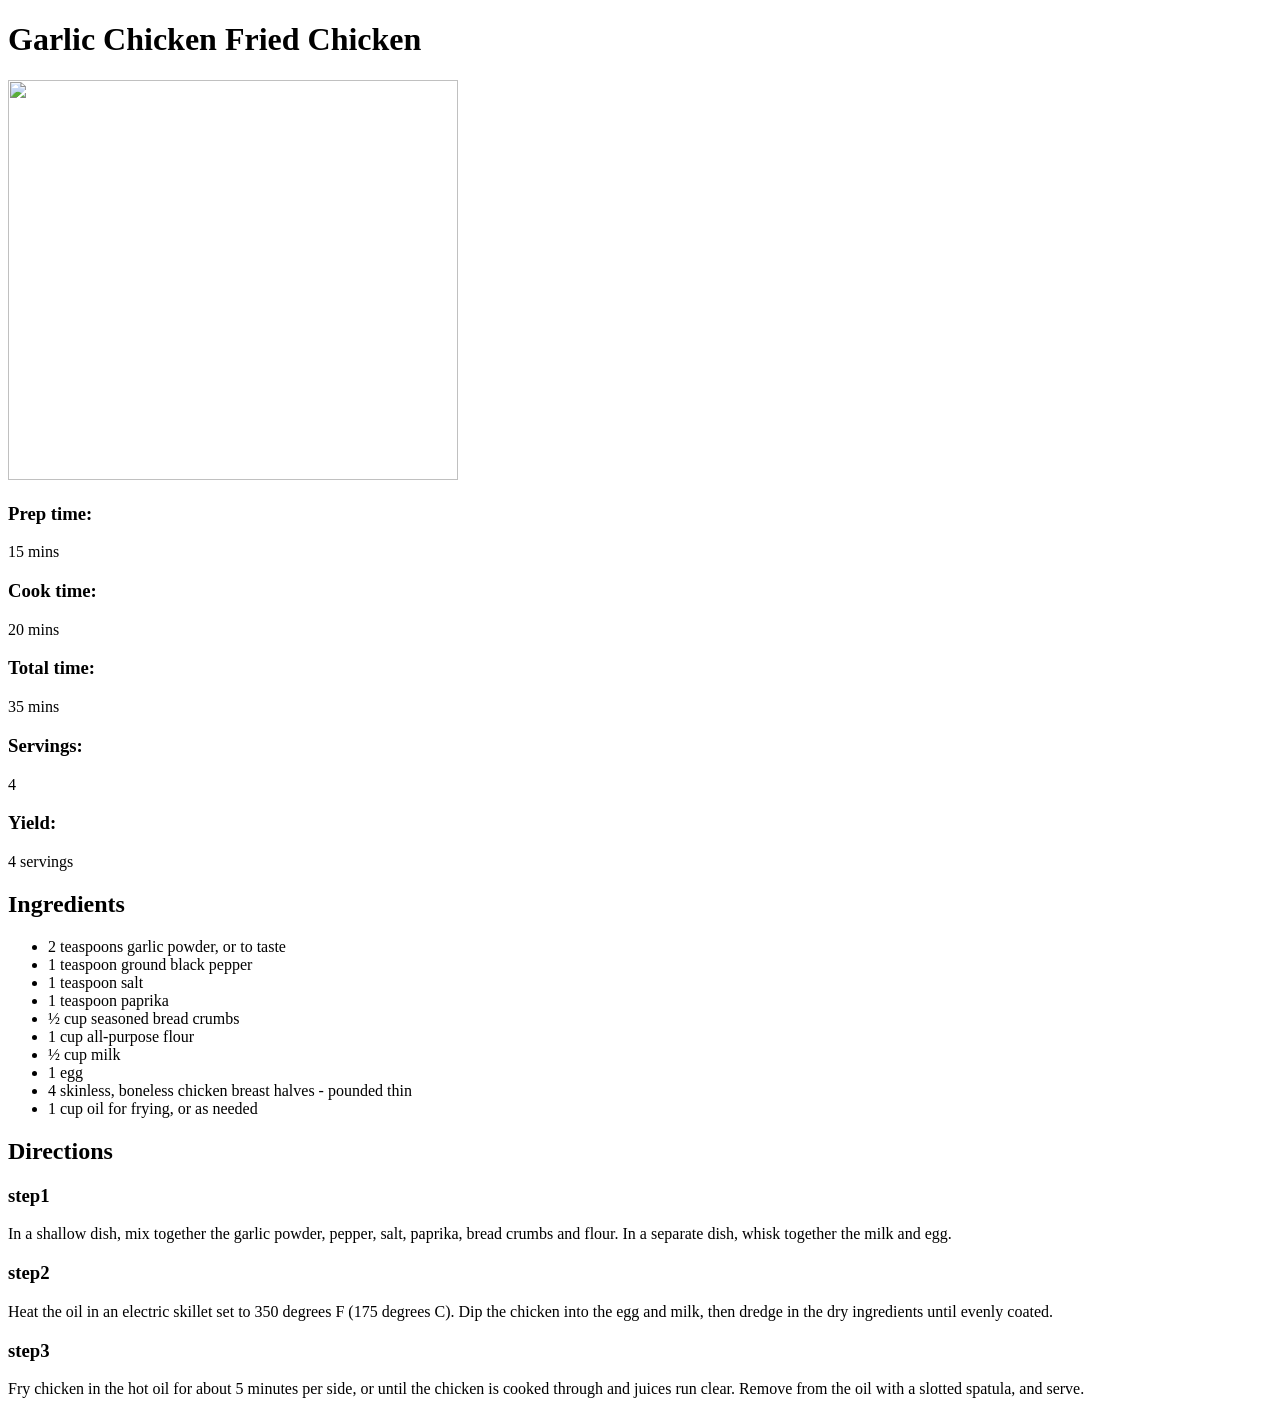
==== recipes/chicken.html @ 5b5b93c8 "New recipe file chicken Added fried chicken recipe link in HOME page" ====
<!DOCTYPE html>
<html lang="en">
    <head>
        <meta charset="UTF-8">
        <meta name="viewport" content="width=device-width, initial-scale=1.0">
        <title>Document</title>
    </head>
    <body>
        <h1>Garlic Chicken Fried Chicken</h1>
        <img src="https://www.allrecipes.com/thmb/6TYPJuDf8MWPeEJYdY0Kq25No6c=/750x0/filters:no_upscale():max_bytes(150000):strip_icc():format(webp)/8349113-garlic-chicken-fried-chicken-Tacita-Lady_T-Beautiful-1x1-1-434fa1b59efc48db9a0a351322e3f45a.jpg" height="400" width="450">
        <h3>Prep time:</h3>
        <p>15 mins</p>
        <h3>Cook time:</h3>
        <p>20 mins</p>
        <h3>Total time:</h3>
        <p>35 mins</p>
        <h3>Servings:</h3>
        <p>4</p>
        <h3>Yield:</h3>
        <p>4 servings</p>
        <h2>Ingredients</h2>
        <ul>
            <li>2 teaspoons garlic powder, or to taste</li>
            <li>1 teaspoon ground black pepper</li>
            <li>1 teaspoon salt</li>
            <li>1 teaspoon paprika</li>
            <li>½ cup seasoned bread crumbs</li>
            <li>1 cup all-purpose flour</li>
            <li>½ cup milk</li>
            <li>1 egg</li>
            <li>4 skinless, boneless chicken breast halves - pounded thin</li>
            <li>1 cup oil for frying, or as needed</li>
        </ul>
        <h2>Directions</h2>
        <h3>step1</h3>
        <p>In a shallow dish, mix together the garlic powder, pepper, salt, paprika, bread crumbs and flour. In a separate dish, whisk together the milk and egg.</p>
        <h3>step2</h3>
        <p>Heat the oil in an electric skillet set to 350 degrees F (175 degrees C). Dip the chicken into the egg and milk, then dredge in the dry ingredients until evenly coated.</p>
        <h3>step3</h3>
        <p>Fry chicken in the hot oil for about 5 minutes per side, or until the chicken is cooked through and juices run clear. Remove from the oil with a slotted spatula, and serve.</p>
    </body>
</html>
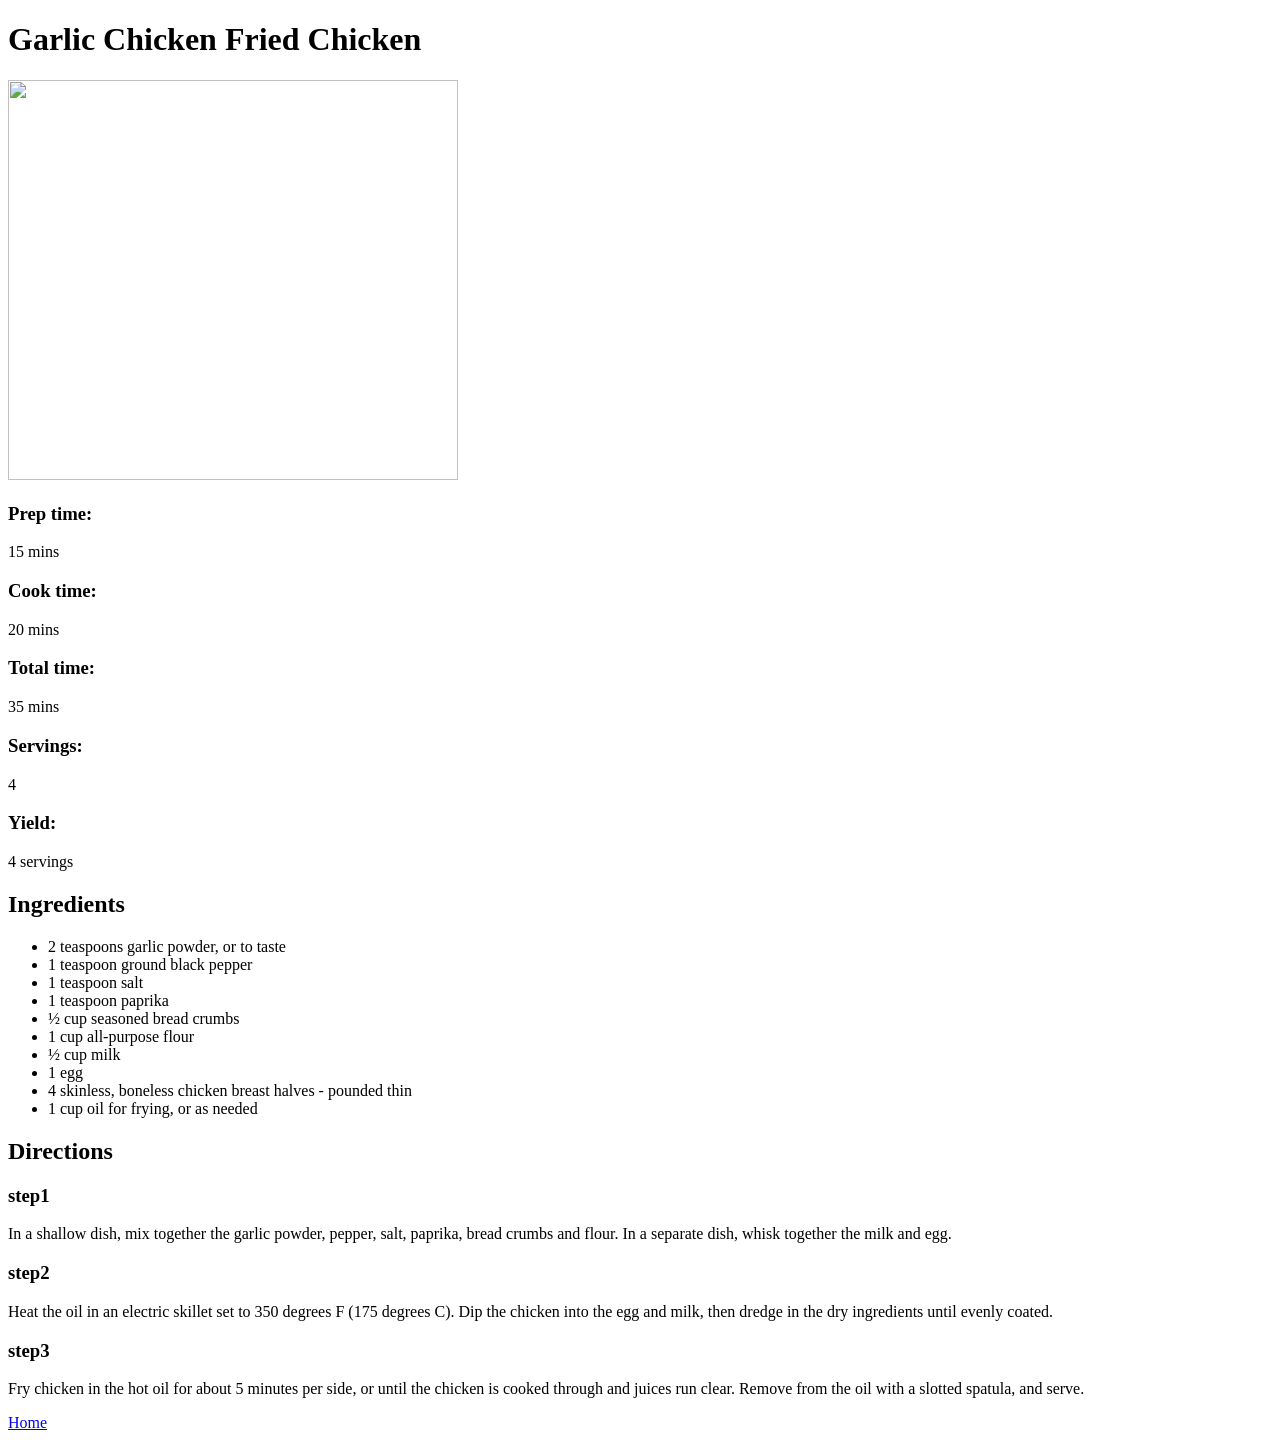
==== commit f928cb34: "Added home page link to Chicken recipe page" ====
--- a/recipes/chicken.html
+++ b/recipes/chicken.html
@@ -38,5 +38,6 @@
         <p>Heat the oil in an electric skillet set to 350 degrees F (175 degrees C). Dip the chicken into the egg and milk, then dredge in the dry ingredients until evenly coated.</p>
         <h3>step3</h3>
         <p>Fry chicken in the hot oil for about 5 minutes per side, or until the chicken is cooked through and juices run clear. Remove from the oil with a slotted spatula, and serve.</p>
+        <a href="../index.html">Home</a>
     </body>
 </html>
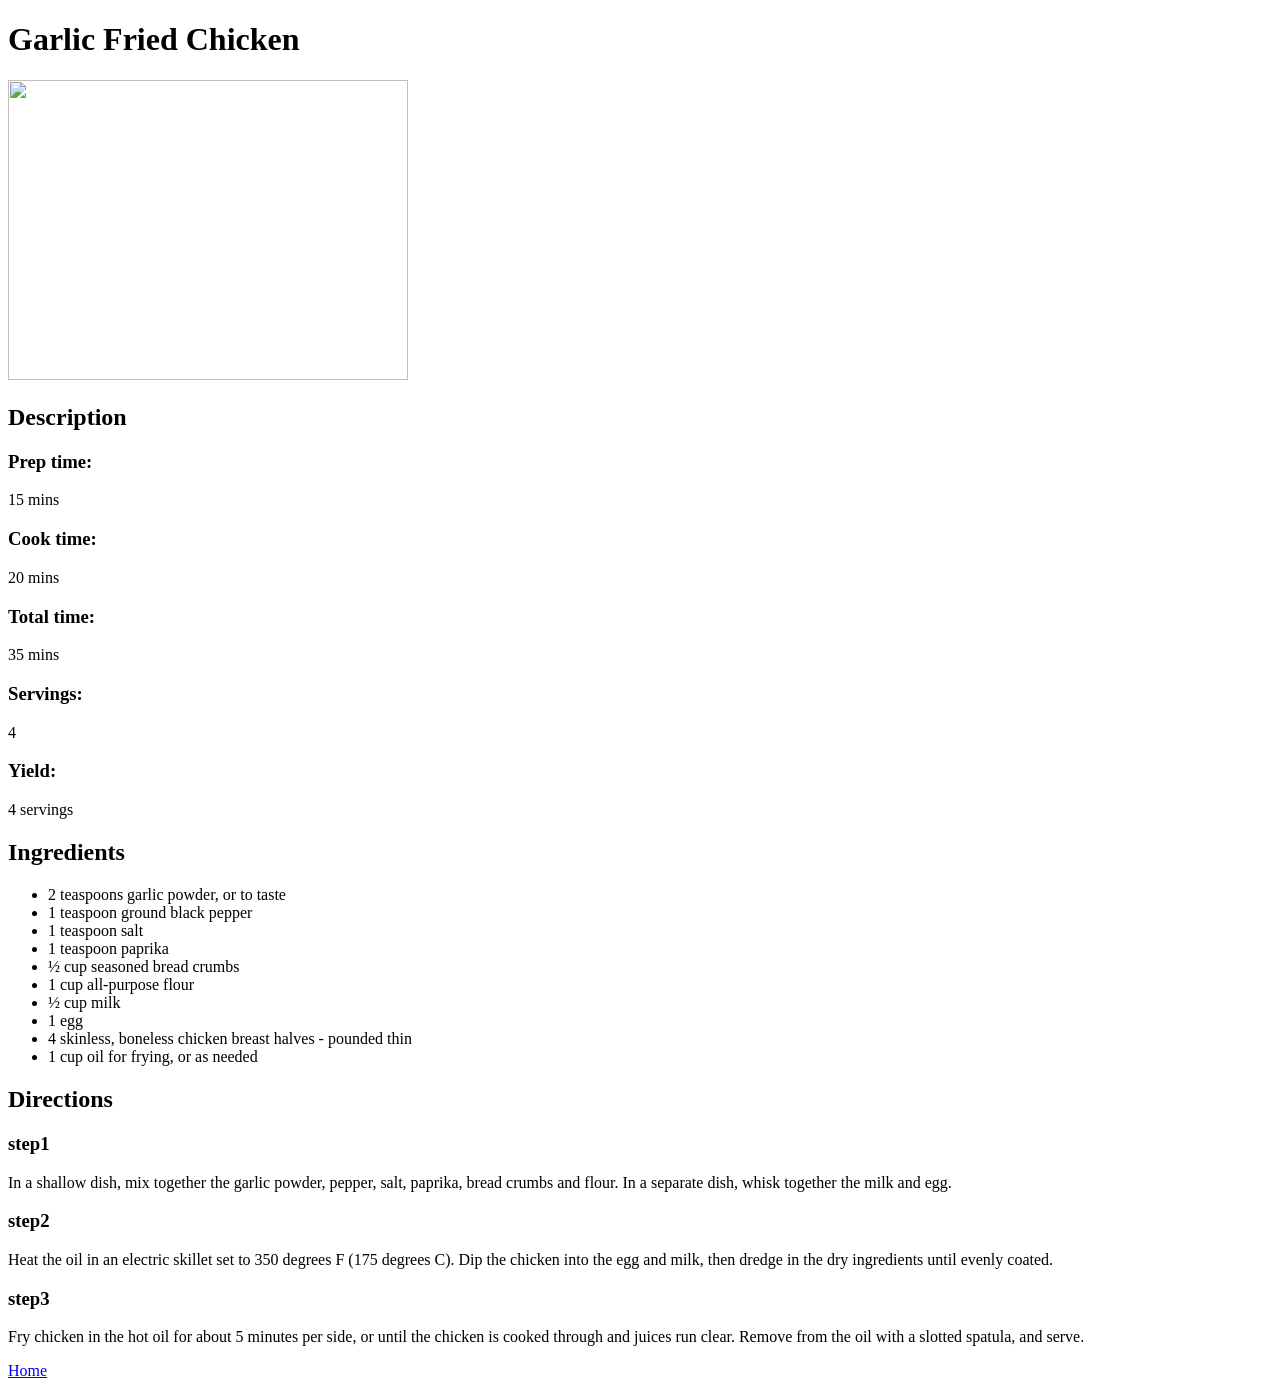
==== commit 43c799db: "Image size changed" ====
--- a/recipes/chicken.html
+++ b/recipes/chicken.html
@@ -6,8 +6,10 @@
         <title>Document</title>
     </head>
     <body>
-        <h1>Garlic Chicken Fried Chicken</h1>
-        <img src="https://www.allrecipes.com/thmb/6TYPJuDf8MWPeEJYdY0Kq25No6c=/750x0/filters:no_upscale():max_bytes(150000):strip_icc():format(webp)/8349113-garlic-chicken-fried-chicken-Tacita-Lady_T-Beautiful-1x1-1-434fa1b59efc48db9a0a351322e3f45a.jpg" height="400" width="450">
+        <h1>Garlic Fried Chicken</h1>
+        <img src="https://www.allrecipes.com/thmb/6TYPJuDf8MWPeEJYdY0Kq25No6c=/750x0/filters:no_upscale():max_bytes(150000):strip_icc():format(webp)/8349113-garlic-chicken-fried-chicken-Tacita-Lady_T-Beautiful-1x1-1-434fa1b59efc48db9a0a351322e3f45a.jpg" height="300" width="400">
+        <h2>Description</h2>
+        <p></p>
         <h3>Prep time:</h3>
         <p>15 mins</p>
         <h3>Cook time:</h3>
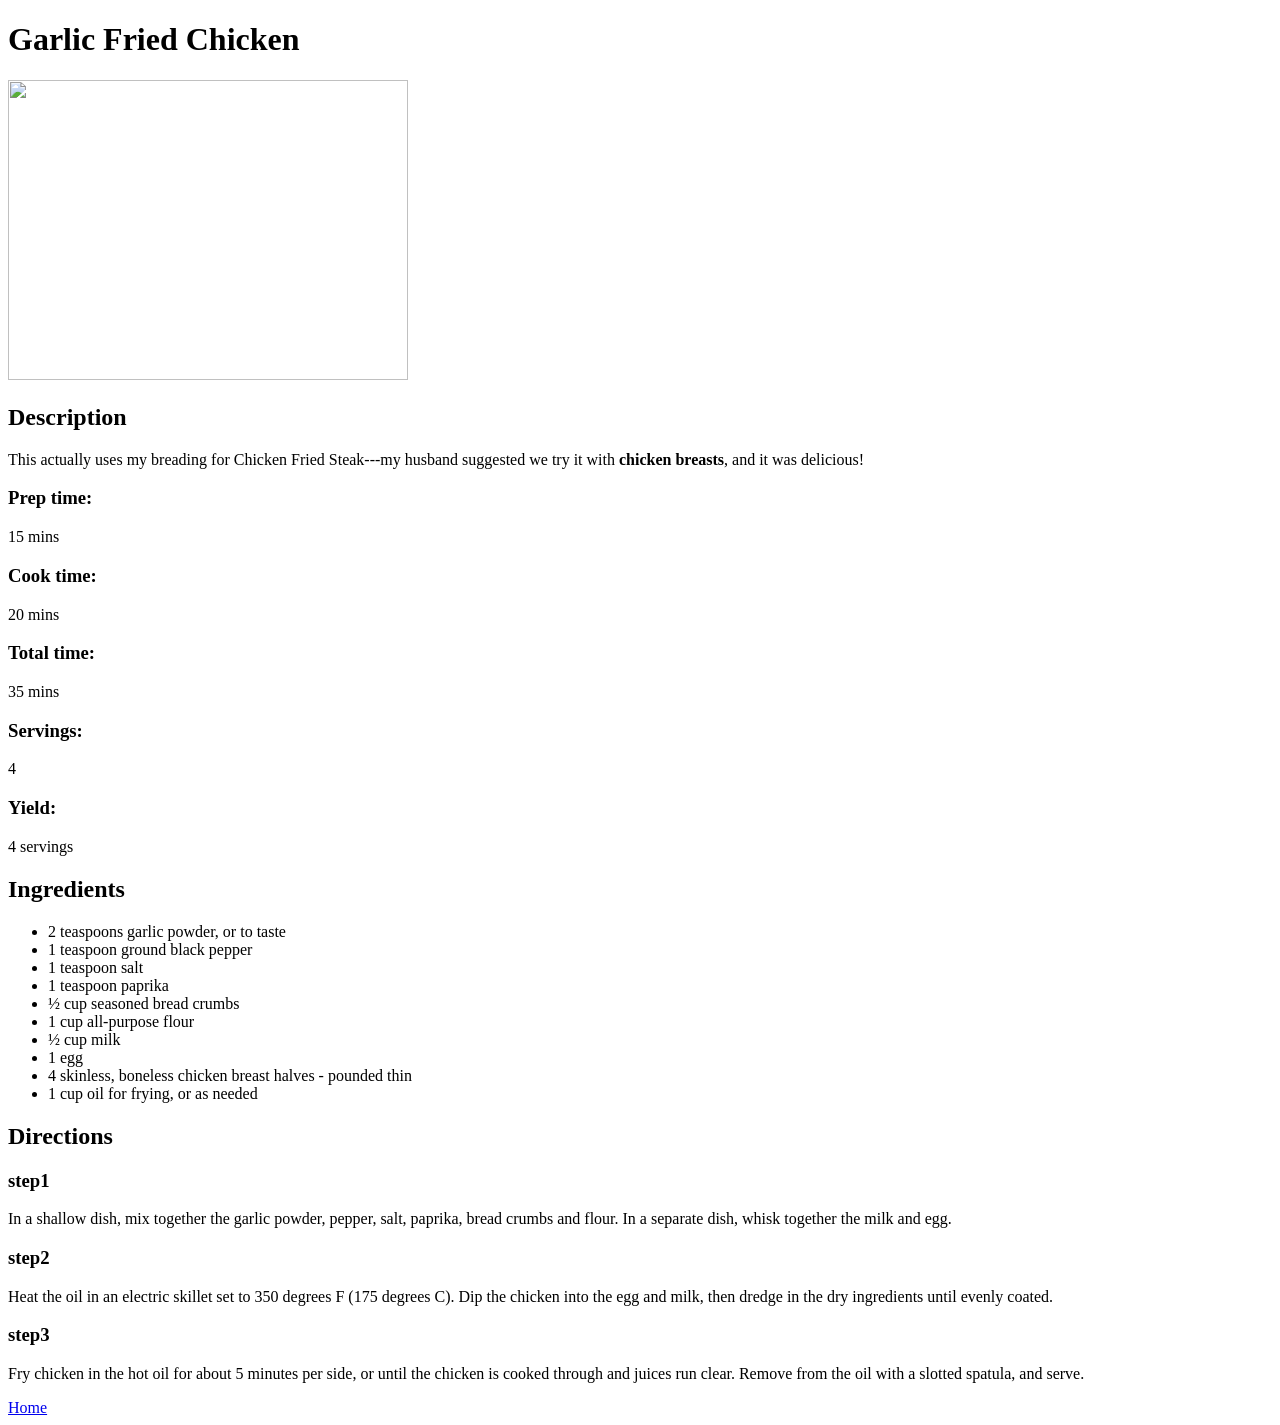
==== commit 3ca2d4b6: "Image err and chicken description Fixed image error in steak page and added description to fried chi" ====
--- a/recipes/chicken.html
+++ b/recipes/chicken.html
@@ -9,7 +9,7 @@
         <h1>Garlic Fried Chicken</h1>
         <img src="https://www.allrecipes.com/thmb/6TYPJuDf8MWPeEJYdY0Kq25No6c=/750x0/filters:no_upscale():max_bytes(150000):strip_icc():format(webp)/8349113-garlic-chicken-fried-chicken-Tacita-Lady_T-Beautiful-1x1-1-434fa1b59efc48db9a0a351322e3f45a.jpg" height="300" width="400">
         <h2>Description</h2>
-        <p></p>
+        <p>This actually uses my breading for Chicken Fried Steak---my husband suggested we try it with <strong>chicken breasts</strong>, and it was delicious!</p>
         <h3>Prep time:</h3>
         <p>15 mins</p>
         <h3>Cook time:</h3>
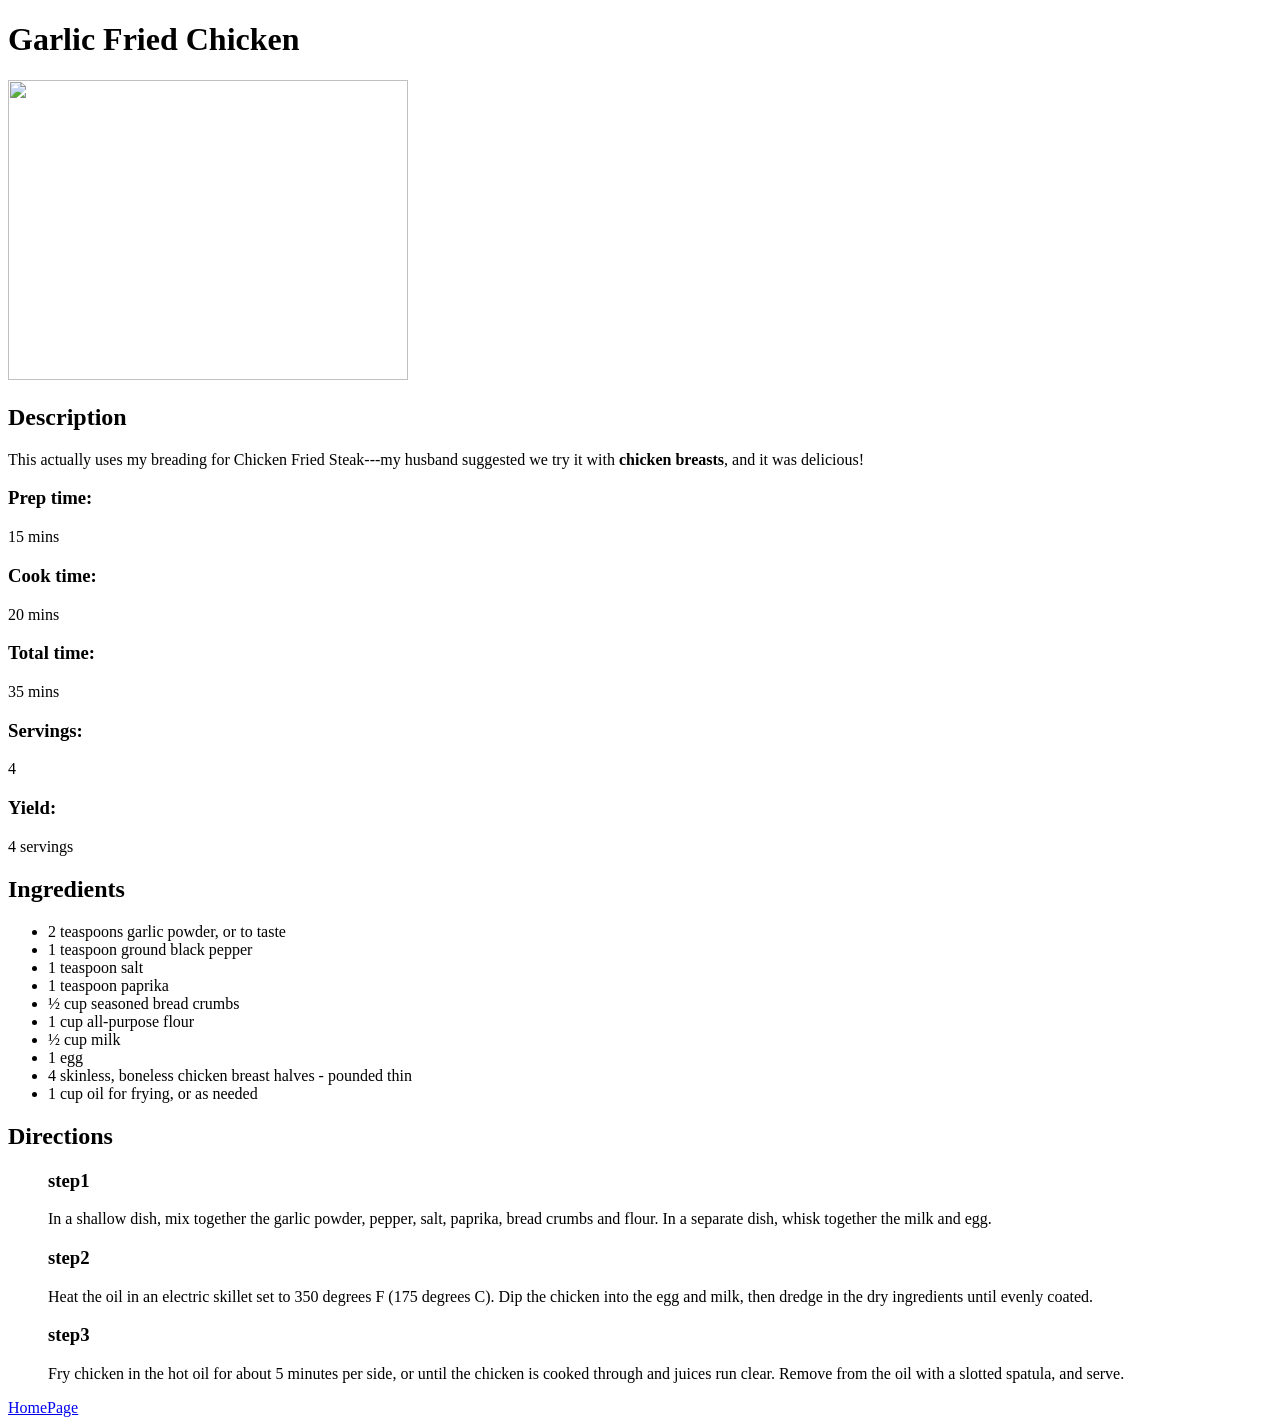
==== commit d498b828: "Make everything consistent" ====
--- a/recipes/chicken.html
+++ b/recipes/chicken.html
@@ -34,12 +34,14 @@
             <li>1 cup oil for frying, or as needed</li>
         </ul>
         <h2>Directions</h2>
-        <h3>step1</h3>
-        <p>In a shallow dish, mix together the garlic powder, pepper, salt, paprika, bread crumbs and flour. In a separate dish, whisk together the milk and egg.</p>
-        <h3>step2</h3>
-        <p>Heat the oil in an electric skillet set to 350 degrees F (175 degrees C). Dip the chicken into the egg and milk, then dredge in the dry ingredients until evenly coated.</p>
-        <h3>step3</h3>
-        <p>Fry chicken in the hot oil for about 5 minutes per side, or until the chicken is cooked through and juices run clear. Remove from the oil with a slotted spatula, and serve.</p>
-        <a href="../index.html">Home</a>
+        <ol>
+            <h3>step1</h3>
+            <p>In a shallow dish, mix together the garlic powder, pepper, salt, paprika, bread crumbs and flour. In a separate dish, whisk together the milk and egg.</p>
+            <h3>step2</h3>
+            <p>Heat the oil in an electric skillet set to 350 degrees F (175 degrees C). Dip the chicken into the egg and milk, then dredge in the dry ingredients until evenly coated.</p>
+            <h3>step3</h3>
+            <p>Fry chicken in the hot oil for about 5 minutes per side, or until the chicken is cooked through and juices run clear. Remove from the oil with a slotted spatula, and serve.</p>
+        </ol>
+        <a href="../index.html">HomePage</a>
     </body>
 </html>
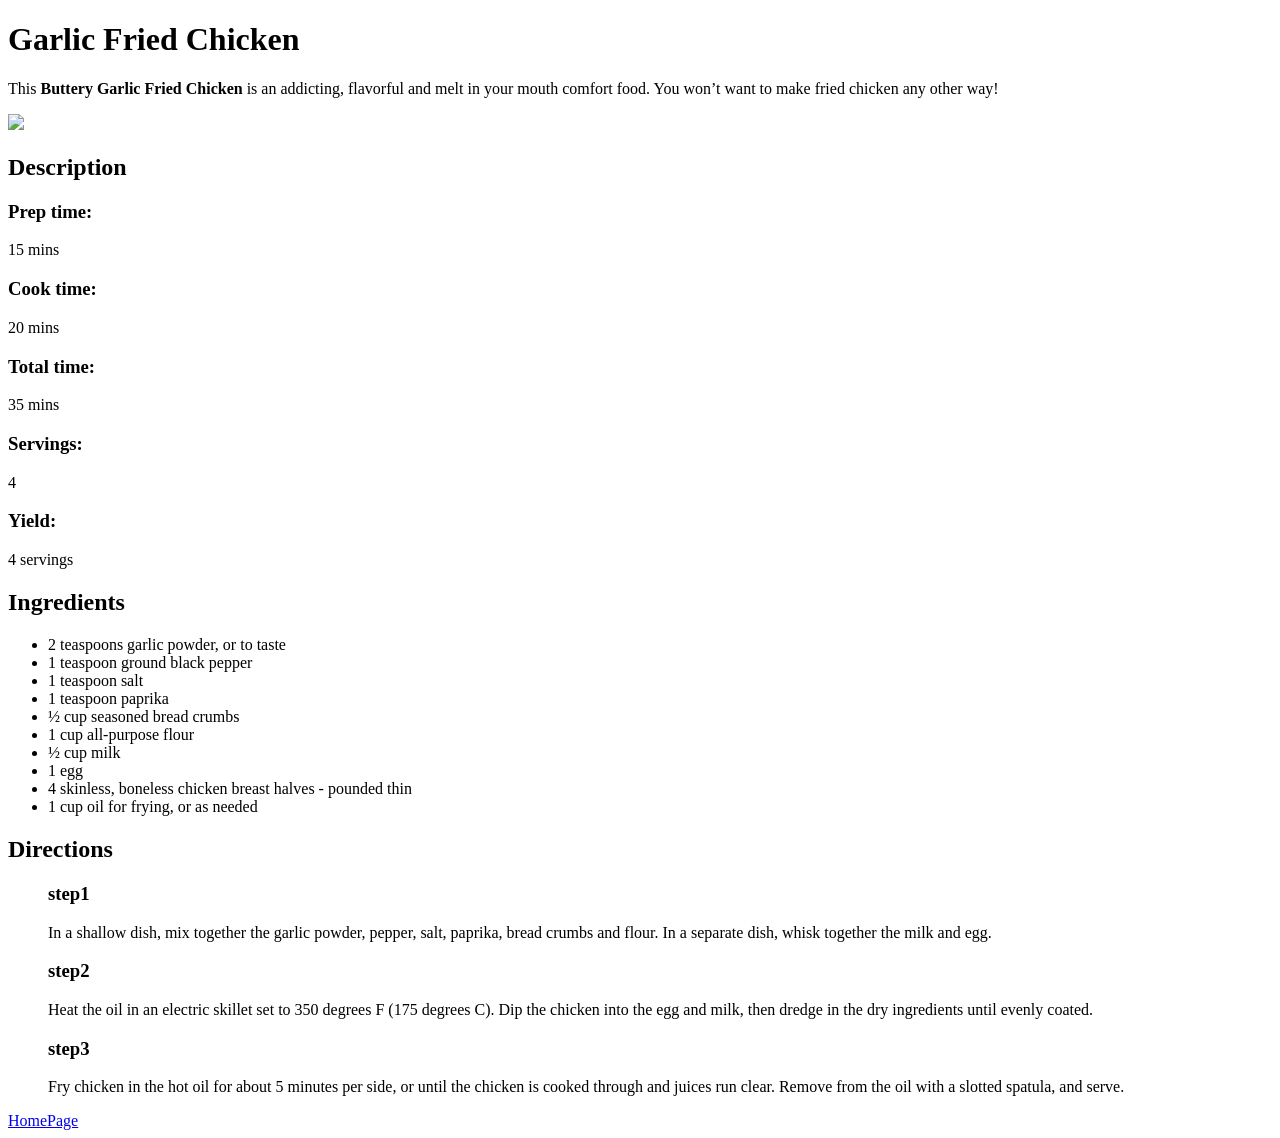
==== commit dcc60c88: "Adding style to main page Added background colors, rounded the edge of boxes and put links on the im" ====
--- a/recipes/chicken.html
+++ b/recipes/chicken.html
@@ -7,9 +7,10 @@
     </head>
     <body>
         <h1>Garlic Fried Chicken</h1>
-        <img src="https://www.allrecipes.com/thmb/6TYPJuDf8MWPeEJYdY0Kq25No6c=/750x0/filters:no_upscale():max_bytes(150000):strip_icc():format(webp)/8349113-garlic-chicken-fried-chicken-Tacita-Lady_T-Beautiful-1x1-1-434fa1b59efc48db9a0a351322e3f45a.jpg" height="300" width="400">
-        <h2>Description</h2>
-        <p>This actually uses my breading for Chicken Fried Steak---my husband suggested we try it with <strong>chicken breasts</strong>, and it was delicious!</p>
+        <p>This <strong>Buttery Garlic Fried Chicken</strong> is an addicting, flavorful and melt in your mouth comfort food. You won’t want to make fried chicken any other way!</p>
+        <img src="https://forksnflipflops.com/wp-content/uploads/2018/02/Garlic-Fried-chicken-Close-Up-743x1024.jpg" >
+        <h2>Description</h2> 
+        
         <h3>Prep time:</h3>
         <p>15 mins</p>
         <h3>Cook time:</h3>
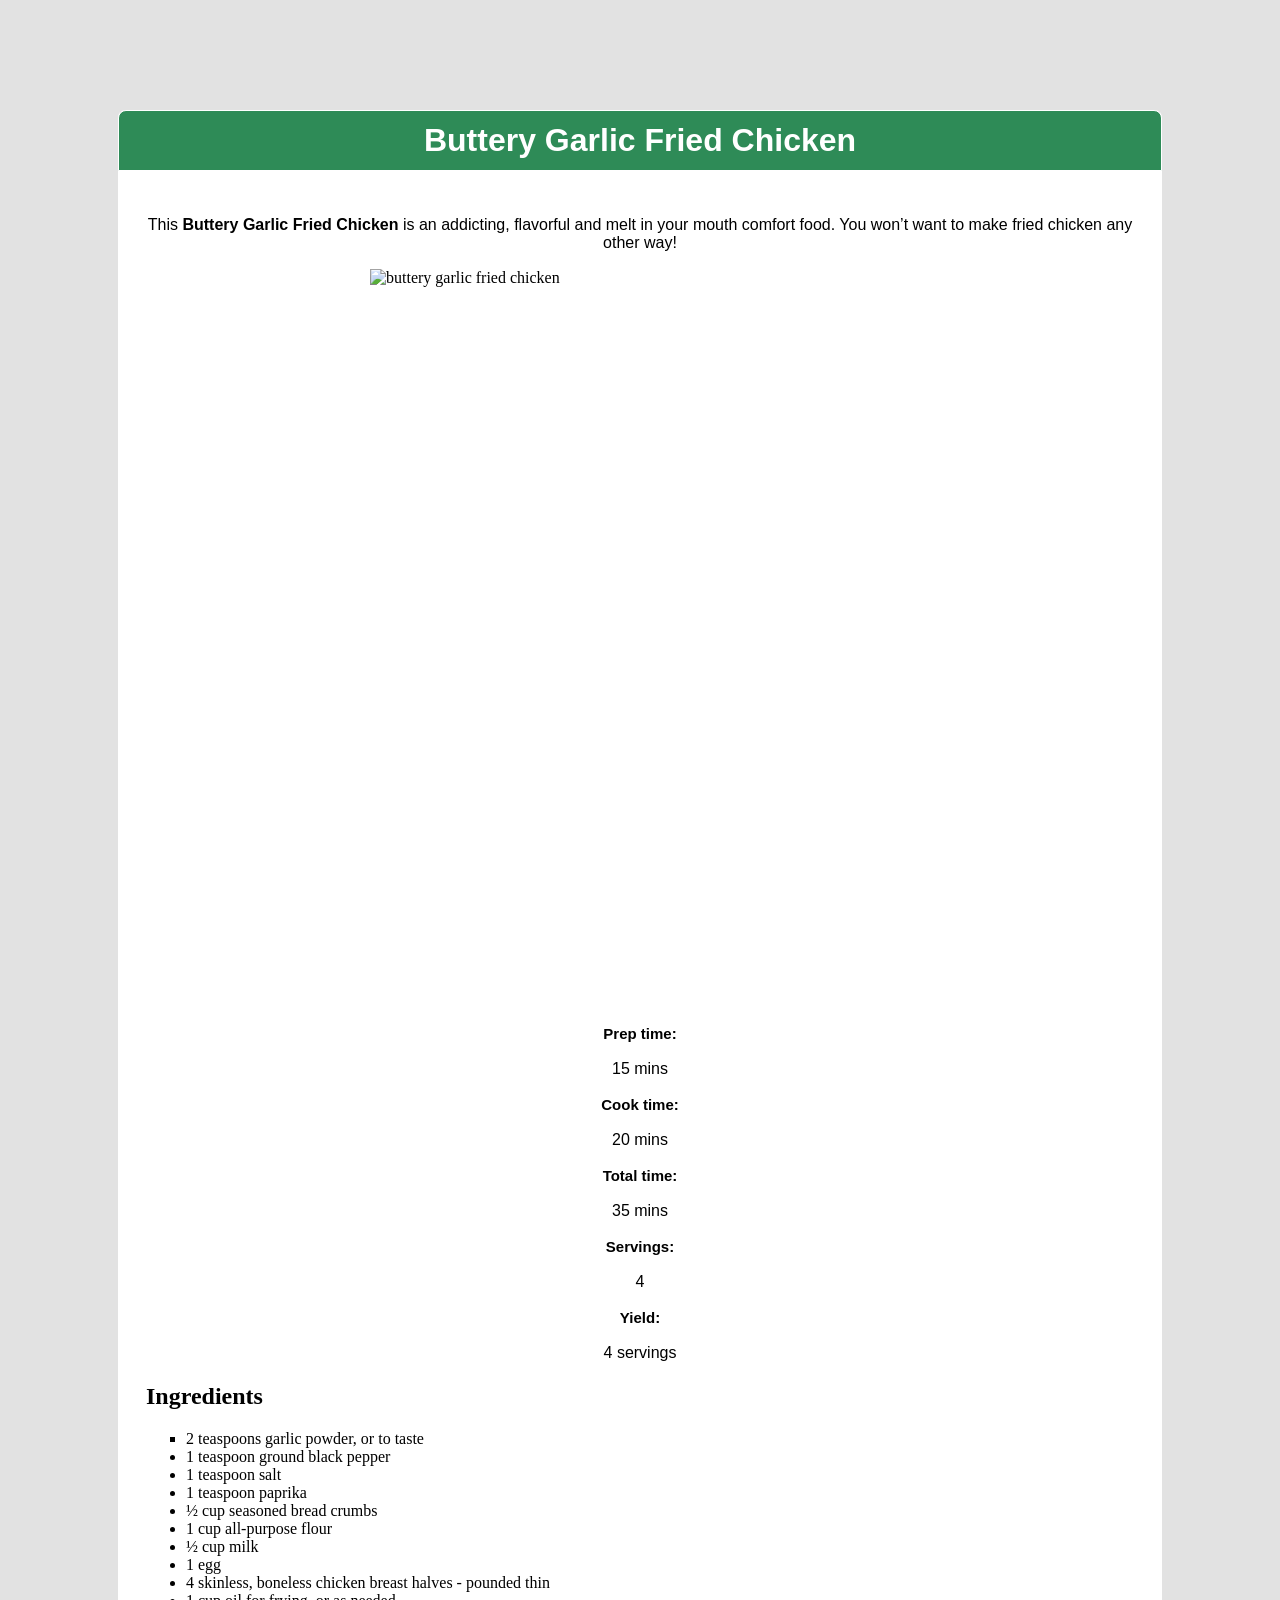
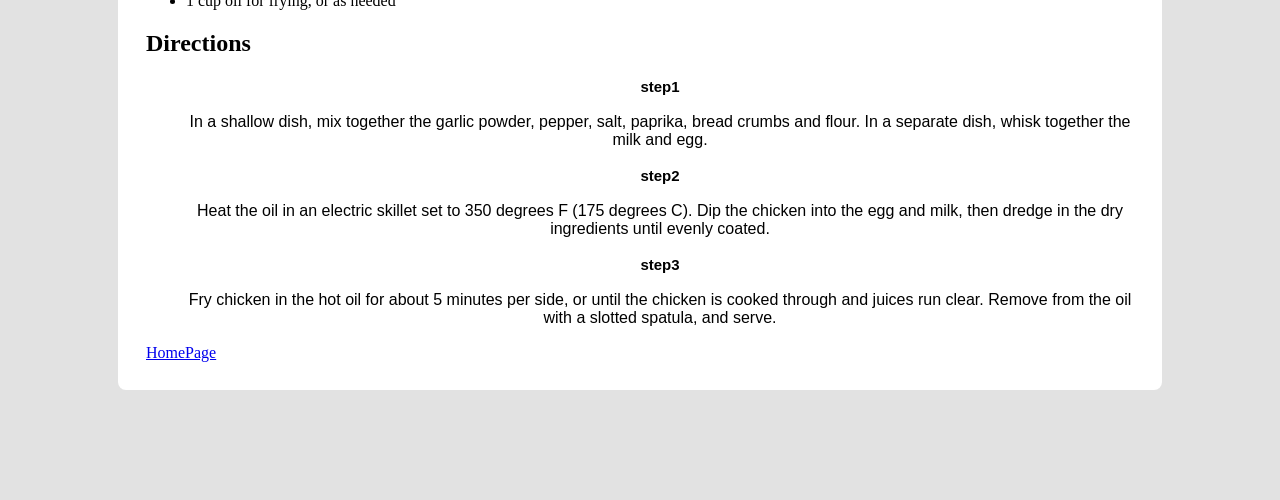
==== commit 6a483072: "Sub pages decorating" ====
--- a/recipes/chicken.html
+++ b/recipes/chicken.html
@@ -3,46 +3,63 @@
     <head>
         <meta charset="UTF-8">
         <meta name="viewport" content="width=device-width, initial-scale=1.0">
-        <title>Document</title>
+        <title>Butter garlic fried chicken</title>
+        <link rel="stylesheet" href="../styles.css">
     </head>
-    <body>
-        <h1>Garlic Fried Chicken</h1>
-        <p>This <strong>Buttery Garlic Fried Chicken</strong> is an addicting, flavorful and melt in your mouth comfort food. You won’t want to make fried chicken any other way!</p>
-        <img src="https://forksnflipflops.com/wp-content/uploads/2018/02/Garlic-Fried-chicken-Close-Up-743x1024.jpg" >
-        <h2>Description</h2> 
-        
-        <h3>Prep time:</h3>
-        <p>15 mins</p>
-        <h3>Cook time:</h3>
-        <p>20 mins</p>
-        <h3>Total time:</h3>
-        <p>35 mins</p>
-        <h3>Servings:</h3>
-        <p>4</p>
-        <h3>Yield:</h3>
-        <p>4 servings</p>
-        <h2>Ingredients</h2>
-        <ul>
-            <li>2 teaspoons garlic powder, or to taste</li>
-            <li>1 teaspoon ground black pepper</li>
-            <li>1 teaspoon salt</li>
-            <li>1 teaspoon paprika</li>
-            <li>½ cup seasoned bread crumbs</li>
-            <li>1 cup all-purpose flour</li>
-            <li>½ cup milk</li>
-            <li>1 egg</li>
-            <li>4 skinless, boneless chicken breast halves - pounded thin</li>
-            <li>1 cup oil for frying, or as needed</li>
-        </ul>
-        <h2>Directions</h2>
-        <ol>
-            <h3>step1</h3>
-            <p>In a shallow dish, mix together the garlic powder, pepper, salt, paprika, bread crumbs and flour. In a separate dish, whisk together the milk and egg.</p>
-            <h3>step2</h3>
-            <p>Heat the oil in an electric skillet set to 350 degrees F (175 degrees C). Dip the chicken into the egg and milk, then dredge in the dry ingredients until evenly coated.</p>
-            <h3>step3</h3>
-            <p>Fry chicken in the hot oil for about 5 minutes per side, or until the chicken is cooked through and juices run clear. Remove from the oil with a slotted spatula, and serve.</p>
-        </ol>
-        <a href="../index.html">HomePage</a>
+    <body class="sub-body">
+        <div class="recipes sub-1-recipes" >
+            <h1 class="main-header header">Buttery Garlic Fried Chicken</h1>
+            <div class="padd-setter">
+                <p class="paragraph description">This <strong>Buttery Garlic Fried Chicken</strong> is an addicting, flavorful and melt in your mouth comfort food. You won’t want to make fried chicken any other way!</p>
+
+                <div class="img-adjuster">
+                    <img class="sub-chicken-img" src="https://forksnflipflops.com/wp-content/uploads/2018/02/Garlic-Fried-chicken-Close-Up-743x1024.jpg"
+                    alt="buttery garlic fried chicken" width="540" height="740" >
+                </div>
+                
+                <div class="timing">
+                    <h3 class="prep-details sub-prep-details header">Prep time:</h3>
+                    <p class="sub-prep-details">15 mins</p>
+                    <h3 class="prep-details header">Cook time:</h3>
+                    <p class="sub-prep-details">20 mins</p>
+                    <h3 class="prep-details header">Total time:</h3>
+                    <p class="sub-prep-details">35 mins</p>
+                    <h3 class="prep-details header">Servings:</h3>
+                    <p class="sub-prep-details">4</p>
+                    <h3 class="prep-details header">Yield:</h3>
+                    <p class="sub-prep-details">4 servings</p>
+                </div>
+
+                <div class="ing-list ingredients">
+                    <h2 class="header-2">Ingredients</h2>
+                    <ul>
+                        <li style="list-style: square;">2 teaspoons garlic powder, or to taste</li>
+                        <li>1 teaspoon ground black pepper</li>
+                        <li>1 teaspoon salt</li>
+                        <li>1 teaspoon paprika</li>
+                        <li>½ cup seasoned bread crumbs</li>
+                        <li>1 cup all-purpose flour</li>
+                        <li>½ cup milk</li>
+                        <li>1 egg</li>
+                        <li>4 skinless, boneless chicken breast halves - pounded thin</li>
+                        <li>1 cup oil for frying, or as needed</li>
+                    </ul>
+                </div>
+
+                <div class="direction">
+                    <h2 class="header-2">Directions</h2>
+                    <ol>
+                        <h3>step1</h3>
+                        <p>In a shallow dish, mix together the garlic powder, pepper, salt, paprika, bread crumbs and flour. In a separate dish, whisk together the milk and egg.</p>
+                        <h3>step2</h3>
+                        <p>Heat the oil in an electric skillet set to 350 degrees F (175 degrees C). Dip the chicken into the egg and milk, then dredge in the dry ingredients until evenly coated.</p>
+                        <h3>step3</h3>
+                        <p>Fry chicken in the hot oil for about 5 minutes per side, or until the chicken is cooked through and juices run clear. Remove from the oil with a slotted spatula, and serve.</p>
+                    </ol>
+                    <a href="../index.html">HomePage</a>
+                </div>
+            </div>
+            
+        </div>
     </body>
 </html>
--- a/styles.css
+++ b/styles.css
@@ -0,0 +1,108 @@
+.recipes {
+    width: fit-content;
+    margin: auto; 
+}
+body {
+    background-color: lightgoldenrodyellow;
+}
+
+h1.header {
+    background-color: #d54215;
+    color:white;
+    margin-bottom: auto;
+    border-top-left-radius: 8px;
+    border-top-right-radius: 8px;
+    padding: 11px ;
+}
+
+.header, .credits, h3, p {  /* Added h3 here, if conflicted other elements in irrevelant sections remove */ 
+    text-align: center;
+    font-family: 'Lucida Sans', 'Lucida Sans Regular', 'Lucida Grande', 'Lucida Sans Unicode', Geneva, Verdana, sans-serif;
+    border: 1px solid white;
+}
+
+p.credits {
+    background-color: #f7d569;
+    margin: 0px;
+    padding-bottom: 12px;
+    padding-top: 12px
+}
+
+div.list {
+    display: flex;
+
+    padding-bottom: 35px;
+    border: 1px solid white;
+    border-bottom-left-radius: 8px;
+    border-bottom-right-radius: 8px;
+    background-color:#d54215 ;
+}
+
+.food-img {
+    display: flex;
+    
+    margin: 30px 12px;
+    margin-bottom: 17px;
+    border-radius: 10px;
+
+}
+
+.img-text {
+    text-align: center;
+    padding-top: 15px;
+    font-family: 'Franklin Gothic Medium', 'Arial Narrow', Arial, sans-serif;    
+
+}
+.mac-link, .chicken-link, .steak-link {
+    color: #0f111d;
+    text-decoration: none;
+    background-color: #f7d569;
+    padding: 10px;
+    border: 1px solid #f7d569;
+    border-radius: 8px;
+}
+/* <-------------------------------------------------------------------------------------------> */
+
+.sub-body {
+    background-color: #c7c7c782;
+}
+
+.sub-1-recipes {
+    margin: 110px ;
+    background-color: white;
+    border-radius: 8px;
+    border: 0px;
+}
+h1.main-header{
+    background-color: seagreen;
+    
+}
+div.padd-setter {
+    padding: 28px;
+}
+p.paragraph{
+    text-align: center;
+    font-family: 'Segoe UI', Tahoma, Geneva, Verdana, sans-serif;
+    
+}
+
+div.img-adjuster {
+    display: flex;
+    align-items: center;
+    justify-content: center;
+}
+div.positioning {
+    display: flex;
+    justify-content: space-evenly;
+    background-color: #f7d569;
+}
+h3 {
+    font-size: 15px;
+    justify-content: center;
+
+}
+
+div.sub-prep-details {
+    display: inline;
+    text-align: center;
+}
